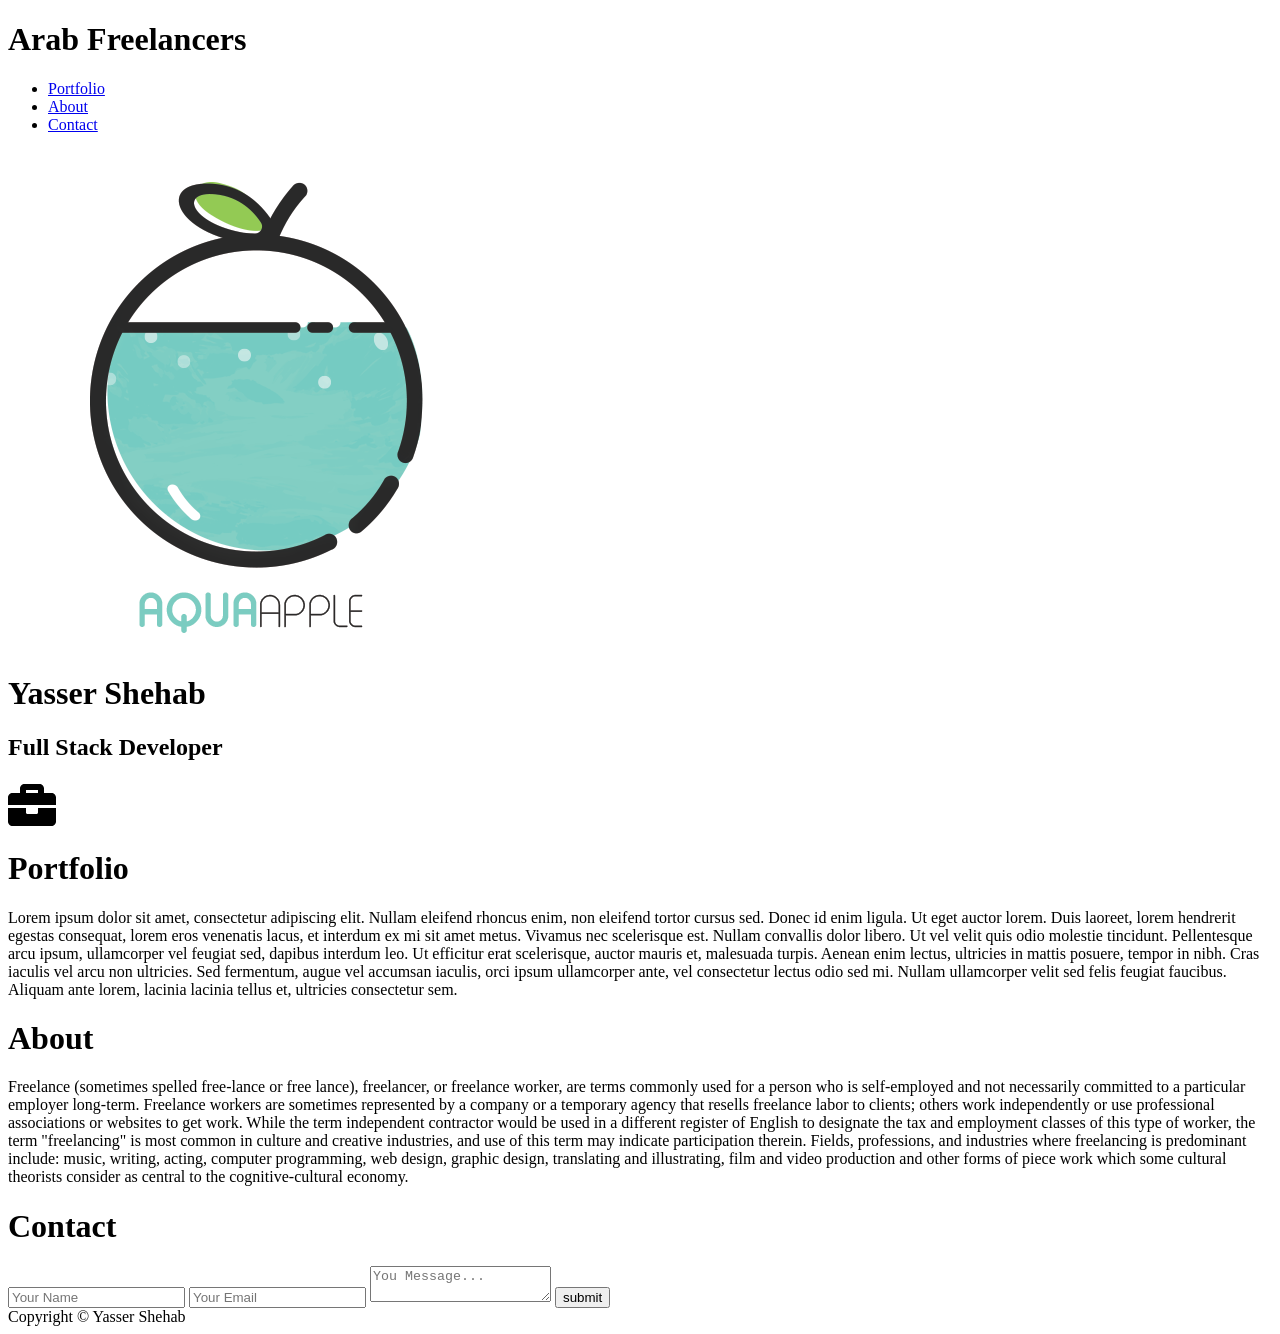
==== index.html @ a2de4f12 "Rename Index.html to index.html" ====
<!DOCTYPE html>
<html>
    <head>
     <title>Arab Freelancers</title>
     <meta charset="UTF-8">
     <meta name="viewport" content="width=device-width, initial-scale=1, shrink-to-fit=no">
     <!--CSS links-->
     <link rel="stylesheet" href="css/bootstrap.css">
     <link rel="stylesheet" href="css/all.min.css">
     <link rel="stylesheet" href="css/style.css">
     
    </head>
    <body>
      <div class="header">
        <h1>Arab Freelancers</h1>
        <ul class="nav_bar">
            <li><a href="#portfolio">Portfolio</a></li>
            <li><a href="#about">About</a></li>
            <li><a href="#contact">Contact</a></li>
        </ul>
      </div>
      <div class="master-header">
        <img  src="IMAGES/AquaApple.png" alt="Person" class="Center">
        <h1 > Yasser Shehab</h1>
        <h2 >Full Stack Developer</h2>
        <i class="fas fa-briefcase fa-3x"></i>
      </div>
      <div class="content">
        <div id="portfolio" class="Portfolio">
          <h1>Portfolio</h1>
          <div>
            Lorem ipsum dolor sit amet, consectetur adipiscing elit. Nullam eleifend rhoncus enim, non eleifend tortor cursus sed. Donec id enim ligula. Ut eget auctor lorem. Duis laoreet, lorem hendrerit egestas consequat, lorem eros venenatis lacus, et interdum ex mi sit amet metus. Vivamus nec scelerisque est. Nullam convallis dolor libero. Ut vel velit quis odio molestie tincidunt. Pellentesque arcu ipsum, ullamcorper vel feugiat sed, dapibus interdum leo. Ut efficitur erat scelerisque, auctor mauris et, malesuada turpis. Aenean enim lectus, ultricies in mattis posuere, tempor in nibh. Cras iaculis vel arcu non ultricies. Sed fermentum, augue vel accumsan iaculis, orci ipsum ullamcorper ante, vel consectetur lectus odio sed mi. Nullam ullamcorper velit sed felis feugiat faucibus. Aliquam ante lorem, lacinia lacinia tellus et, ultricies consectetur sem.
          </div>
          
        </div>
        <div id="about" class="About">
          <h1>About</h1>
          <p>Freelance (sometimes spelled free-lance or free lance), freelancer, or freelance worker, are terms commonly used for a person who is self-employed and not necessarily committed to a particular employer long-term. Freelance workers are sometimes represented by a company or a temporary agency that resells freelance labor to clients; others work independently or use professional associations or websites to get work.

            While the term independent contractor would be used in a different register of English to designate the tax and employment classes of this type of worker, the term "freelancing" is most common in culture and creative industries, and use of this term may indicate participation therein.
            
            Fields, professions, and industries where freelancing is predominant include: music, writing, acting, computer programming, web design, graphic design, translating and illustrating, film and video production and other forms of piece work which some cultural theorists consider as central to the cognitive-cultural economy.</p>
        </div>
        <div id="contact" class="Contact">
          <h1>Contact</h1>
          <div class="container">
            <form>
              <input type="text"  class="form-control" name="name" placeholder="Your Name" required>
              <input type="email" class="form-control" name="email" placeholder="Your Email" required>
              <textarea name="message" class="form-control" placeholder="You Message..."></textarea>
              <button type="submit" class="btn btn-success">submit</button>
            </form>
          </div>
        </div>
      </div>
      <div class="footer">
        <span>Copyright &copy; Yasser Shehab</span>
      </div>
      <!--JS Links-->
     <script src="JS/bootstrap.min.js"></script>
     <script src="JS/all.min.js"></script>
    </body>
</html>
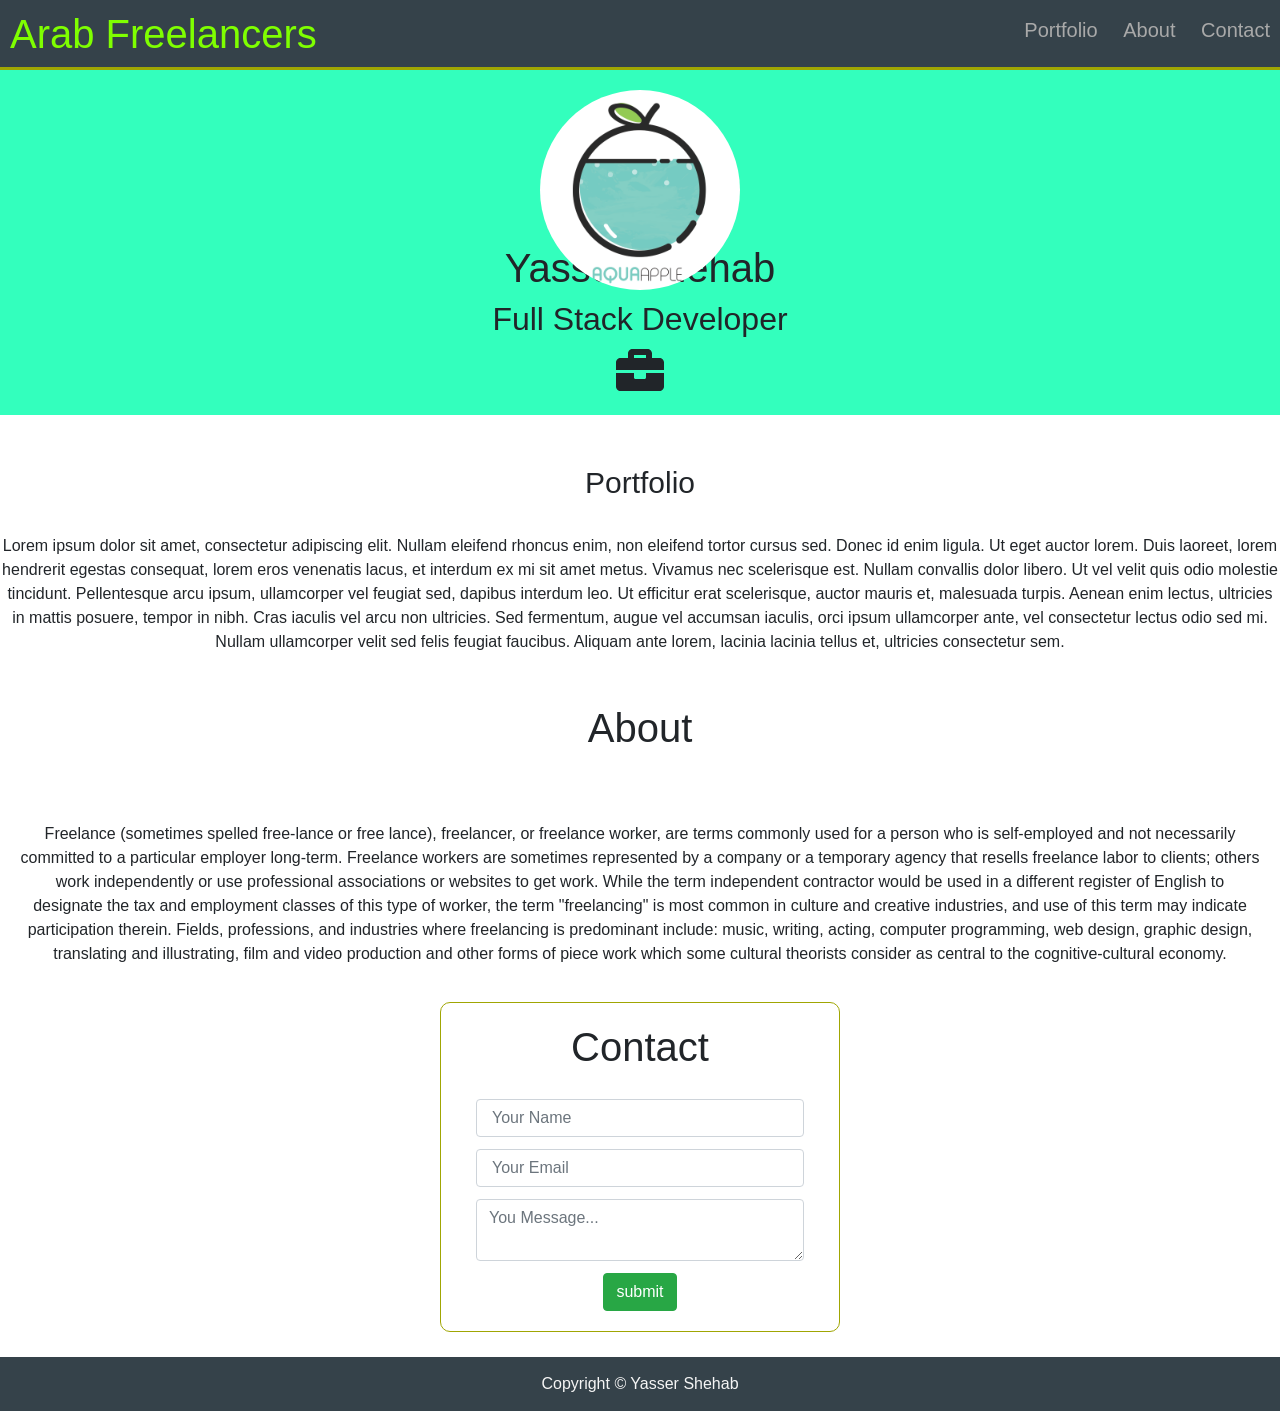
==== commit 689860d8: "Update index.html" ====
--- a/index.html
+++ b/index.html
@@ -5,9 +5,9 @@
      <meta charset="UTF-8">
      <meta name="viewport" content="width=device-width, initial-scale=1, shrink-to-fit=no">
      <!--CSS links-->
-     <link rel="stylesheet" href="css/bootstrap.css">
-     <link rel="stylesheet" href="css/all.min.css">
-     <link rel="stylesheet" href="css/style.css">
+     <link rel="stylesheet" href="CSS/bootstrap.css">
+     <link rel="stylesheet" href="CSS/all.min.css">
+     <link rel="stylesheet" href="CSS/style.css">
      
     </head>
     <body>
--- a/CSS/style.css
+++ b/CSS/style.css
@@ -0,0 +1,109 @@
+*{
+    
+    padding: 0;
+    margin: 0;
+}
+/* Begin Header Style */
+.header{
+    height: 70px;
+    font-size:20px;
+    background-color: #35424a;
+    border-bottom:#A0A603 3px solid;
+}
+.header ul  {
+  list-style-type: none;
+  text-align: right;
+  margin-top: 0px;
+}
+
+.header ul li {
+    display: inline-block;
+    padding: 15px 5px;
+}
+.header h1 { 
+    color: chartreuse;
+    margin-top: 0px;
+    padding: 10px 0 0 10px;
+    float:left;
+}
+.header ul li a{
+    color: darkgray;
+    text-decoration: none;
+    padding: 15px 5px;
+    margin-top: 30px;
+}
+.header ul li a:hover{
+    color: floralwhite;
+}
+/* End Header Style */
+/* Begin Master Header */
+.master-header{
+    background-color: #33FFBD;
+    text-align: center;
+    padding: 20px 0;
+}
+.master-header img{
+    position: absolute; left: 50%; transform: translateX(-50%);
+    border-radius: 60%;
+    width: 200px;
+    height: 200px;
+}
+.master-header h1{
+    margin-top: 12%;
+    font-family: Arial, Helvetica, sans-serif;
+}
+
+/* End Master Header */
+/* Content Begin*/
+.content {
+    text-align: center;
+    padding: 25px 0;
+    font-family: 'Segoe UI', Tahoma, Geneva, Verdana, sans-serif;
+    
+}
+.content .Portfolio h1 {
+    font-size: 30px;
+    font-family: Arial, Helvetica, sans-serif;
+    padding: 25px 0;
+}
+.content .Portfolio img {
+  width: 200px;
+  height: 200px;
+  padding: 20px 25px;
+}
+.content .Contact{
+    border: 1px solid #A0A603;
+    border-radius: 10px;
+    width: 400px;
+    /*margin:0 auto;*/
+    margin: 0 auto;
+    padding: 20px 0;
+    
+}
+.Contact form{
+    padding:20px 20px 0;
+}
+.content form input,textarea{
+    margin-bottom: 12px;
+    padding: 0 15px;
+}
+.content .About p {
+    text-align: center;
+    padding: 20px;
+}
+.content .About h1 {
+    margin: 50px;
+}
+/* Content End */
+/* Footer Start */
+.footer{
+    background-color:#35424a;
+    text-align: center;
+    color:#FFF;
+    padding:15px 0;
+    /*margin-top: 20px;*/
+}
+.footer span {
+ color: whitesmoke;
+}
+/* Footer End */
